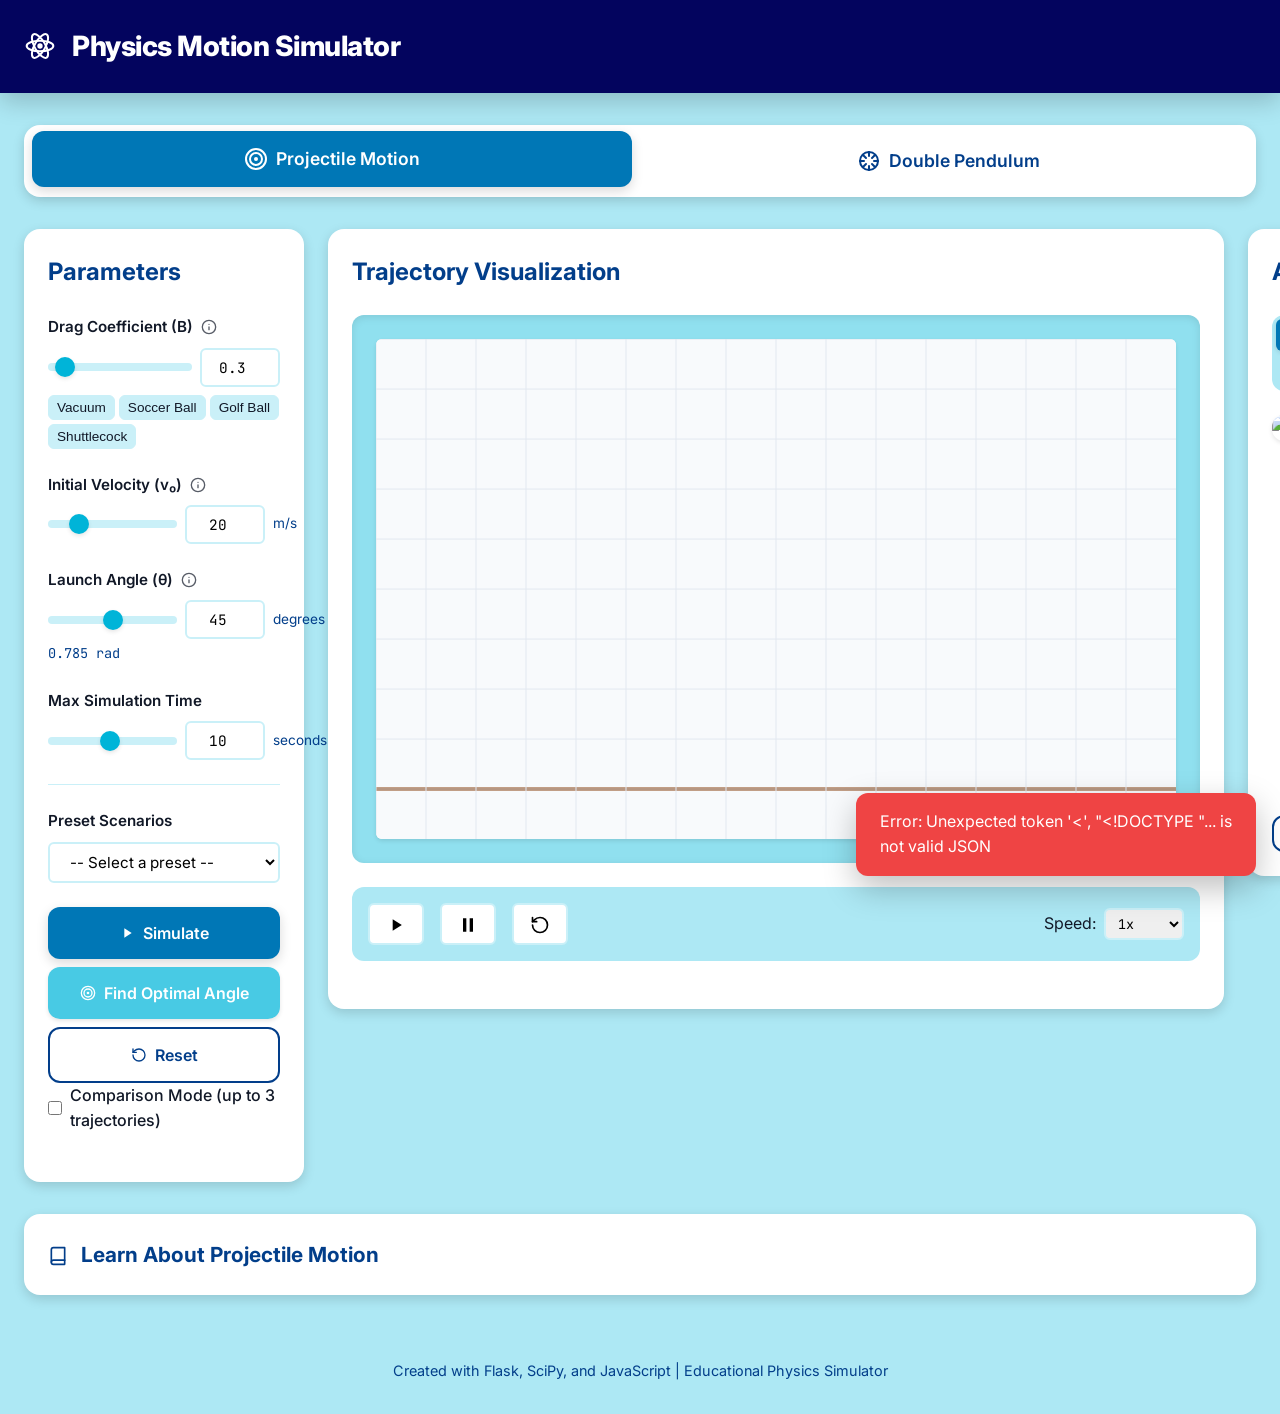
==== index.html @ 813646e2 "Add files via upload" ====
<!DOCTYPE html>
<html lang="en">

<head>
    <meta charset="UTF-8">
    <meta name="viewport" content="width=device-width, initial-scale=1.0">
    <meta name="description"
        content="Interactive educational physics simulator for projectile motion and double pendulum dynamics with real-time visualizations and comprehensive analysis">
    <meta name="keywords" content="physics, simulation, projectile motion, double pendulum, chaos, education">
    <title>Physics Motion Simulator | Interactive Educational Tool</title>

    <!-- Google Fonts -->
    <link
        href="https://fonts.googleapis.com/css2?family=Inter:wght@300;400;500;600;700;800&family=JetBrains+Mono:wght@400;500;600&display=swap"
        rel="stylesheet">

    <!-- Styles -->
    <link rel="stylesheet" href="styles/main.css">
</head>

<body>
    <!-- Header -->
    <header class="header">
        <div class="header-content">
            <h1 class="logo">
                <svg class="logo-icon" width="32" height="32" viewBox="0 0 24 24" fill="none"
                    xmlns="http://www.w3.org/2000/svg">
                    <circle cx="12" cy="12" r="2" fill="currentColor" />
                    <ellipse cx="12" cy="12" rx="10" ry="4" stroke="currentColor" stroke-width="1.5" fill="none"
                        transform="rotate(60 12 12)" />
                    <ellipse cx="12" cy="12" rx="10" ry="4" stroke="currentColor" stroke-width="1.5" fill="none"
                        transform="rotate(-60 12 12)" />
                    <ellipse cx="12" cy="12" rx="10" ry="4" stroke="currentColor" stroke-width="1.5" fill="none" />
                </svg>
                Physics Motion Simulator
            </h1>
        </div>
    </header>

    <!-- Main Container -->
    <main class="container">
        <!-- Simulation Type Tabs -->
        <div class="tabs">
            <button class="tab-btn active" data-tab="projectile">
                <svg class="tab-icon" width="24" height="24" viewBox="0 0 24 24" fill="none"
                    xmlns="http://www.w3.org/2000/svg">
                    <circle cx="12" cy="12" r="10" stroke="currentColor" stroke-width="2" />
                    <circle cx="12" cy="12" r="6" stroke="currentColor" stroke-width="2" />
                    <circle cx="12" cy="12" r="2" fill="currentColor" />
                </svg>
                Projectile Motion
            </button>
            <button class="tab-btn" data-tab="pendulum">
                <svg class="tab-icon" width="24" height="24" viewBox="0 0 24 24" fill="none"
                    xmlns="http://www.w3.org/2000/svg">
                    <circle cx="12" cy="12" r="9" stroke="currentColor" stroke-width="2" />
                    <path d="M12 3 L12 7 M12 17 L12 21 M3 12 L7 12 M17 12 L21 12" stroke="currentColor" stroke-width="2"
                        stroke-linecap="round" />
                    <path d="M6.5 6.5 L9 9 M15 15 L17.5 17.5 M6.5 17.5 L9 15 M15 9 L17.5 6.5" stroke="currentColor"
                        stroke-width="2" stroke-linecap="round" />
                </svg>
                Double Pendulum
            </button>
        </div>

        <!-- ========== PROJECTILE MOTION SECTION ========== -->
        <section id="projectile-section" class="simulation-section active">
            <div class="simulation-grid">
                <!-- Left Panel: Controls -->
                <aside class="controls-panel">
                    <div class="panel-card">
                        <h2 class="panel-title">Parameters</h2>

                        <!-- Drag Coefficient -->
                        <div class="control-group">
                            <label class="control-label">
                                Drag Coefficient (B)
                                <svg class="tooltip" width="16" height="16" viewBox="0 0 24 24" fill="none"
                                    xmlns="http://www.w3.org/2000/svg"
                                    data-tooltip="Air resistance coefficient. 0 = vacuum, higher = more resistance">
                                    <circle cx="12" cy="12" r="10" stroke="currentColor" stroke-width="2" />
                                    <path d="M12 16v-4M12 8h.01" stroke="currentColor" stroke-width="2"
                                        stroke-linecap="round" />
                                </svg>
                            </label>
                            <div class="slider-container">
                                <input type="range" id="drag-slider" class="slider" min="0" max="5" step="0.1"
                                    value="0.3">
                                <input type="number" id="drag-input" class="number-input" min="0" max="5" step="0.1"
                                    value="0.3">
                            </div>
                            <div class="preset-buttons">
                                <button class="preset-btn" data-value="0">Vacuum</button>
                                <button class="preset-btn" data-value="0.3">Soccer Ball</button>
                                <button class="preset-btn" data-value="1.0">Golf Ball</button>
                                <button class="preset-btn" data-value="2.5">Shuttlecock</button>
                            </div>
                        </div>

                        <!-- Initial Velocity -->
                        <div class="control-group">
                            <label class="control-label">
                                Initial Velocity (v₀)
                                <svg class="tooltip" width="16" height="16" viewBox="0 0 24 24" fill="none"
                                    xmlns="http://www.w3.org/2000/svg" data-tooltip="Launch speed in m/s">
                                    <circle cx="12" cy="12" r="10" stroke="currentColor" stroke-width="2" />
                                    <path d="M12 16v-4M12 8h.01" stroke="currentColor" stroke-width="2"
                                        stroke-linecap="round" />
                                </svg>
                            </label>
                            <div class="slider-container">
                                <input type="range" id="velocity-slider" class="slider" min="1" max="100" step="1"
                                    value="20">
                                <input type="number" id="velocity-input" class="number-input" min="1" max="100" step="1"
                                    value="20">
                                <span class="unit-label">m/s</span>
                            </div>
                        </div>

                        <!-- Launch Angle -->
                        <div class="control-group">
                            <label class="control-label">
                                Launch Angle (θ)
                                <svg class="tooltip" width="16" height="16" viewBox="0 0 24 24" fill="none"
                                    xmlns="http://www.w3.org/2000/svg" data-tooltip="Angle from horizontal in degrees">
                                    <circle cx="12" cy="12" r="10" stroke="currentColor" stroke-width="2" />
                                    <path d="M12 16v-4M12 8h.01" stroke="currentColor" stroke-width="2"
                                        stroke-linecap="round" />
                                </svg>
                            </label>
                            <div class="slider-container">
                                <input type="range" id="angle-slider" class="slider" min="5" max="85" step="1"
                                    value="45">
                                <input type="number" id="angle-input" class="number-input" min="5" max="85" step="1"
                                    value="45">
                                <span class="unit-label">degrees</span>
                            </div>
                            <div class="angle-display">
                                <span id="angle-radians">0.785 rad</span>
                            </div>
                        </div>

                        <!-- Simulation Time -->
                        <div class="control-group">
                            <label class="control-label">Max Simulation Time</label>
                            <div class="slider-container">
                                <input type="range" id="time-slider" class="slider" min="1" max="20" step="1"
                                    value="10">
                                <input type="number" id="time-input" class="number-input" min="1" max="20" step="1"
                                    value="10">
                                <span class="unit-label">seconds</span>
                            </div>
                        </div>

                        <hr class="divider">

                        <!-- Preset Scenarios -->
                        <div class="control-group">
                            <label class="control-label">Preset Scenarios</label>
                            <select id="projectile-presets" class="select-input">
                                <option value="">-- Select a preset --</option>
                            </select>
                        </div>

                        <!-- Action Buttons -->
                        <div class="action-buttons">
                            <button id="simulate-projectile" class="btn btn-primary">
                                <svg width="16" height="16" viewBox="0 0 24 24" fill="none"
                                    xmlns="http://www.w3.org/2000/svg">
                                    <path d="M8 5v14l11-7z" fill="currentColor" />
                                </svg>
                                Simulate
                            </button>
                            <button id="find-optimal-angle" class="btn btn-secondary">
                                <svg width="16" height="16" viewBox="0 0 24 24" fill="none"
                                    xmlns="http://www.w3.org/2000/svg">
                                    <circle cx="12" cy="12" r="10" stroke="currentColor" stroke-width="2" />
                                    <circle cx="12" cy="12" r="6" stroke="currentColor" stroke-width="2" />
                                    <circle cx="12" cy="12" r="2" fill="currentColor" />
                                </svg>
                                Find Optimal Angle
                            </button>
                            <button id="reset-projectile" class="btn btn-outline">
                                <svg width="16" height="16" viewBox="0 0 24 24" fill="none"
                                    xmlns="http://www.w3.org/2000/svg">
                                    <path d="M3 12a9 9 0 1 0 9-9 9.75 9.75 0 0 0-6.74 2.74L3 8" stroke="currentColor"
                                        stroke-width="2" stroke-linecap="round" stroke-linejoin="round" />
                                    <path d="M3 3v5h5" stroke="currentColor" stroke-width="2" stroke-linecap="round"
                                        stroke-linejoin="round" />
                                </svg>
                                Reset
                            </button>
                        </div>

                        <!-- Comparison Mode Toggle -->
                        <div class="control-group">
                            <label class="checkbox-label">
                                <input type="checkbox" id="comparison-mode">
                                <span>Comparison Mode (up to 3 trajectories)</span>
                            </label>
                        </div>
                    </div>
                </aside>

                <!-- Center Panel: Main Visualization -->
                <div class="main-panel">
                    <div class="panel-card">
                        <h2 class="panel-title">Trajectory Visualization</h2>
                        <div class="canvas-container">
                            <canvas id="projectile-canvas" width="800" height="500"></canvas>
                            <div id="projectile-loading" class="loading-indicator" style="display: none;">
                                <div class="spinner"></div>
                                <p>Calculating trajectory...</p>
                            </div>
                        </div>

                        <!-- Playback Controls -->
                        <div class="playback-controls">
                            <button id="play-projectile" class="control-btn">
                                <svg width="20" height="20" viewBox="0 0 24 24" fill="none"
                                    xmlns="http://www.w3.org/2000/svg">
                                    <path d="M8 5v14l11-7z" fill="currentColor" />
                                </svg>
                            </button>
                            <button id="pause-projectile" class="control-btn">
                                <svg width="20" height="20" viewBox="0 0 24 24" fill="none"
                                    xmlns="http://www.w3.org/2000/svg">
                                    <path d="M6 4h4v16H6zM14 4h4v16h-4z" fill="currentColor" />
                                </svg>
                            </button>
                            <button id="restart-projectile" class="control-btn">
                                <svg width="20" height="20" viewBox="0 0 24 24" fill="none"
                                    xmlns="http://www.w3.org/2000/svg">
                                    <path d="M3 12a9 9 0 1 0 9-9 9.75 9.75 0 0 0-6.74 2.74L3 8" stroke="currentColor"
                                        stroke-width="2" stroke-linecap="round" stroke-linejoin="round" />
                                    <path d="M3 3v5h5" stroke="currentColor" stroke-width="2" stroke-linecap="round"
                                        stroke-linejoin="round" />
                                </svg>
                            </button>
                            <div class="speed-control">
                                <label>Speed:</label>
                                <select id="projectile-speed" class="speed-select">
                                    <option value="0.25">0.25x</option>
                                    <option value="0.5">0.5x</option>
                                    <option value="1" selected>1x</option>
                                    <option value="2">2x</option>
                                    <option value="4">4x</option>
                                </select>
                            </div>
                        </div>

                        <!-- Key Statistics -->
                        <div id="projectile-stats" class="stats-grid">
                            <!-- Stats will be populated dynamically -->
                        </div>
                    </div>
                </div>

                <!-- Right Panel: Analysis -->
                <aside class="analysis-panel">
                    <div class="panel-card">
                        <h2 class="panel-title">Analysis</h2>

                        <!-- Tabs for different analysis views -->
                        <div class="analysis-tabs">
                            <button class="analysis-tab active" data-analysis="velocity">Velocity</button>
                            <button class="analysis-tab" data-analysis="height">Height</button>
                            <button class="analysis-tab" data-analysis="energy">Energy</button>
                            <button class="analysis-tab" data-analysis="optimal">Optimal</button>
                            <button class="analysis-tab" data-analysis="drag">Air Resist</button>
                        </div>

                        <!-- Analysis Content -->
                        <div class="analysis-content">
                            <div id="analysis-velocity" class="analysis-view active">
                                <img id="graph-velocity" class="graph-image" alt="Velocity Analysis">
                            </div>
                            <div id="analysis-height" class="analysis-view">
                                <img id="graph-height" class="graph-image" alt="Height vs Time">
                            </div>
                            <div id="analysis-energy" class="analysis-view">
                                <img id="graph-energy" class="graph-image" alt="Energy Analysis">
                            </div>
                            <div id="analysis-optimal" class="analysis-view">
                                <img id="graph-optimal" class="graph-image" alt="Optimal Angle">
                            </div>
                            <div id="analysis-drag" class="analysis-view">
                                <img id="graph-drag" class="graph-image" alt="Air Resistance Comparison">
                            </div>
                        </div>

                        <!-- Export Button -->
                        <button id="export-projectile" class="btn btn-outline btn-small">
                            <svg width="16" height="16" viewBox="0 0 24 24" fill="none"
                                xmlns="http://www.w3.org/2000/svg">
                                <path d="M21 15v4a2 2 0 0 1-2 2H5a2 2 0 0 1-2-2v-4M7 10l5 5 5-5M12 15V3"
                                    stroke="currentColor" stroke-width="2" stroke-linecap="round"
                                    stroke-linejoin="round" />
                            </svg>
                            Export Data
                        </button>
                    </div>
                </aside>
            </div>

            <!-- Educational Section (Collapsible) -->
            <details class="educational-section">
                <summary class="educational-header">
                    <svg width="20" height="20" viewBox="0 0 24 24" fill="none" xmlns="http://www.w3.org/2000/svg"
                        style="display:inline-block;vertical-align:middle;margin-right:8px;">
                        <path d="M4 19.5A2.5 2.5 0 0 1 6.5 17H20" stroke="currentColor" stroke-width="2"
                            stroke-linecap="round" stroke-linejoin="round" />
                        <path d="M6.5 2H20v20H6.5A2.5 2.5 0 0 1 4 19.5v-15A2.5 2.5 0 0 1 6.5 2z" stroke="currentColor"
                            stroke-width="2" stroke-linecap="round" stroke-linejoin="round" />
                    </svg>
                    Learn About Projectile Motion
                </summary>
                <div class="educational-content">
                    <h3>Physics Principles</h3>
                    <p>Projectile motion describes the path of an object thrown or projected into the air. In a vacuum,
                        the trajectory follows a perfect parabola governed by kinematic equations.</p>

                    <h4>Key Equations</h4>
                    <div class="equation-card">
                        <p><strong>Position:</strong></p>
                        <p>x(t) = v₀ cos(θ) t</p>
                        <p>y(t) = v₀ sin(θ) t - ½ g t²</p>
                    </div>
                    <div class="equation-card">
                        <p><strong>With Air Resistance:</strong></p>
                        <p>F<sub>drag</sub> = -B v |v|</p>
                        <p>Requires numerical integration to solve</p>
                    </div>

                    <h4>Real-World Applications</h4>
                    <ul>
                        <li>Sports: Basketball, golf, soccer trajectories</li>
                        <li>Engineering: Ballistics, rocket science</li>
                        <li>Meteorology: Precipitation patterns</li>
                    </ul>
                </div>
            </details>
        </section>

        <!-- ========== DOUBLE PENDULUM SECTION ========== -->
        <section id="pendulum-section" class="simulation-section">
            <div class="simulation-grid">
                <!-- Left Panel: Controls -->
                <aside class="controls-panel">
                    <div class="panel-card">
                        <h2 class="panel-title">Pendulum Parameters</h2>

                        <h3 class="subsection-title">First Pendulum</h3>

                        <!-- Mass 1 -->
                        <div class="control-group">
                            <label class="control-label">Mass (m₁)</label>
                            <div class="slider-container">
                                <input type="range" id="m1-slider" class="slider" min="0.1" max="10" step="0.1"
                                    value="1">
                                <input type="number" id="m1-input" class="number-input" min="0.1" max="10" step="0.1"
                                    value="1">
                                <span class="unit-label">kg</span>
                            </div>
                        </div>

                        <!-- Length 1 -->
                        <div class="control-group">
                            <label class="control-label">Length (L₁)</label>
                            <div class="slider-container">
                                <input type="range" id="L1-slider" class="slider" min="0.1" max="5" step="0.1"
                                    value="1">
                                <input type="number" id="L1-input" class="number-input" min="0.1" max="5" step="0.1"
                                    value="1">
                                <span class="unit-label">m</span>
                            </div>
                        </div>

                        <!-- Angle 1 -->
                        <div class="control-group">
                            <label class="control-label">Initial Angle (θ₁)</label>
                            <div class="slider-container">
                                <input type="range" id="theta1-slider" class="slider" min="-180" max="180" step="1"
                                    value="90">
                                <input type="number" id="theta1-input" class="number-input" min="-180" max="180"
                                    step="1" value="90">
                                <span class="unit-label">°</span>
                            </div>
                        </div>

                        <!-- Angular Velocity 1 -->
                        <div class="control-group">
                            <label class="control-label">Angular Velocity (ω₁)</label>
                            <div class="slider-container">
                                <input type="range" id="omega1-slider" class="slider" min="-20" max="20" step="0.5"
                                    value="0">
                                <input type="number" id="omega1-input" class="number-input" min="-20" max="20"
                                    step="0.5" value="0">
                                <span class="unit-label">rad/s</span>
                            </div>
                        </div>

                        <hr class="divider">

                        <h3 class="subsection-title">Second Pendulum</h3>

                        <!-- Mass 2 -->
                        <div class="control-group">
                            <label class="control-label">Mass (m₂)</label>
                            <div class="slider-container">
                                <input type="range" id="m2-slider" class="slider" min="0.1" max="10" step="0.1"
                                    value="1">
                                <input type="number" id="m2-input" class="number-input" min="0.1" max="10" step="0.1"
                                    value="1">
                                <span class="unit-label">kg</span>
                            </div>
                        </div>

                        <!-- Length 2 -->
                        <div class="control-group">
                            <label class="control-label">Length (L₂)</label>
                            <div class="slider-container">
                                <input type="range" id="L2-slider" class="slider" min="0.1" max="5" step="0.1"
                                    value="1">
                                <input type="number" id="L2-input" class="number-input" min="0.1" max="5" step="0.1"
                                    value="1">
                                <span class="unit-label">m</span>
                            </div>
                        </div>

                        <!-- Angle 2 -->
                        <div class="control-group">
                            <label class="control-label">Initial Angle (θ₂)</label>
                            <div class="slider-container">
                                <input type="range" id="theta2-slider" class="slider" min="-180" max="180" step="1"
                                    value="90">
                                <input type="number" id="theta2-input" class="number-input" min="-180" max="180"
                                    step="1" value="90">
                                <span class="unit-label">°</span>
                            </div>
                        </div>

                        <!-- Angular Velocity 2 -->
                        <div class="control-group">
                            <label class="control-label">Angular Velocity (ω₂)</label>
                            <div class="slider-container">
                                <input type="range" id="omega2-slider" class="slider" min="-20" max="20" step="0.5"
                                    value="0">
                                <input type="number" id="omega2-input" class="number-input" min="-20" max="20"
                                    step="0.5" value="0">
                                <span class="unit-label">rad/s</span>
                            </div>
                        </div>

                        <hr class="divider">

                        <h3 class="subsection-title">Simulation Settings</h3>

                        <!-- Duration -->
                        <div class="control-group">
                            <label class="control-label">Duration</label>
                            <div class="slider-container">
                                <input type="range" id="duration-slider" class="slider" min="5" max="100" step="5"
                                    value="20">
                                <input type="number" id="duration-input" class="number-input" min="5" max="100" step="5"
                                    value="20">
                                <span class="unit-label">s</span>
                            </div>
                        </div>

                        <!-- FPS -->
                        <div class="control-group">
                            <label class="control-label">Quality (FPS)</label>
                            <select id="fps-select" class="select-input">
                                <option value="50">Low (50 fps)</option>
                                <option value="100" selected>Medium (100 fps)</option>
                                <option value="200">High (200 fps)</option>
                            </select>
                        </div>

                        <hr class="divider">

                        <!-- Presets -->
                        <div class="control-group">
                            <label class="control-label">Preset Scenarios</label>
                            <select id="pendulum-presets" class="select-input">
                                <option value="">-- Select a preset --</option>
                            </select>
                        </div>

                        <!-- Action Buttons -->
                        <div class="action-buttons">
                            <button id="simulate-pendulum" class="btn btn-primary">
                                <svg width="16" height="16" viewBox="0 0 24 24" fill="none"
                                    xmlns="http://www.w3.org/2000/svg">
                                    <path d="M8 5v14l11-7z" fill="currentColor" />
                                </svg>
                                Simulate
                            </button>
                            <button id="demonstrate-chaos" class="btn btn-secondary">
                                <svg width="16" height="16" viewBox="0 0 24 24" fill="none"
                                    xmlns="http://www.w3.org/2000/svg">
                                    <path d="M21 4L14 4 17 7 12 12 8 8 3 13M21 4L21 11M21 4L14 4" stroke="currentColor"
                                        stroke-width="2" stroke-linecap="round" stroke-linejoin="round" />
                                    <circle cx="12" cy="12" r="1.5" fill="currentColor" />
                                </svg>
                                Demonstrate Chaos
                            </button>
                            <button id="reset-pendulum" class="btn btn-outline">
                                <svg width="16" height="16" viewBox="0 0 24 24" fill="none"
                                    xmlns="http://www.w3.org/2000/svg">
                                    <path d="M3 12a9 9 0 1 0 9-9 9.75 9.75 0 0 0-6.74 2.74L3 8" stroke="currentColor"
                                        stroke-width="2" stroke-linecap="round" stroke-linejoin="round" />
                                    <path d="M3 3v5h5" stroke="currentColor" stroke-width="2" stroke-linecap="round"
                                        stroke-linejoin="round" />
                                </svg>
                                Reset
                            </button>
                        </div>
                    </div>
                </aside>

                <!-- Center Panel: Animation -->
                <div class="main-panel">
                    <div class="panel-card">
                        <h2 class="panel-title">Pendulum Animation</h2>
                        <div class="canvas-container pendulum-canvas-container">
                            <canvas id="pendulum-canvas" width="600" height="600"></canvas>
                            <div id="pendulum-loading" class="loading-indicator" style="display: none;">
                                <div class="spinner"></div>
                                <p>Calculating motion...</p>
                            </div>
                        </div>

                        <!-- Playback Controls -->
                        <div class="playback-controls">
                            <button id="play-pendulum" class="control-btn">
                                <svg width="20" height="20" viewBox="0 0 24 24" fill="none"
                                    xmlns="http://www.w3.org/2000/svg">
                                    <path d="M8 5v14l11-7z" fill="currentColor" />
                                </svg>
                            </button>
                            <button id="pause-pendulum" class="control-btn">
                                <svg width="20" height="20" viewBox="0 0 24 24" fill="none"
                                    xmlns="http://www.w3.org/2000/svg">
                                    <path d="M6 4h4v16H6zM14 4h4v16h-4z" fill="currentColor" />
                                </svg>
                            </button>
                            <button id="restart-pendulum" class="control-btn">
                                <svg width="20" height="20" viewBox="0 0 24 24" fill="none"
                                    xmlns="http://www.w3.org/2000/svg">
                                    <path d="M3 12a9 9 0 1 0 9-9 9.75 9.75 0 0 0-6.74 2.74L3 8" stroke="currentColor"
                                        stroke-width="2" stroke-linecap="round" stroke-linejoin="round" />
                                    <path d="M3 3v5h5" stroke="currentColor" stroke-width="2" stroke-linecap="round"
                                        stroke-linejoin="round" />
                                </svg>
                            </button>
                            <div class="speed-control">
                                <label>Speed:</label>
                                <select id="pendulum-speed" class="speed-select">
                                    <option value="0.25">0.25x</option>
                                    <option value="0.5">0.5x</option>
                                    <option value="1" selected>1x</option>
                                    <option value="2">2x</option>
                                    <option value="4">4x</option>
                                </select>
                            </div>
                            <div class="time-display">
                                <span id="pendulum-time">T: 0.00s</span>
                            </div>
                        </div>

                        <!-- Path Trace Canvas -->
                        <div class="trace-section">
                            <h3 class="subsection-title">Path Trace</h3>
                            <canvas id="trace-canvas" width="400" height="400"></canvas>
                            <button id="clear-trace" class="btn btn-outline btn-small">Clear Trace</button>
                        </div>
                    </div>
                </div>

                <!-- Right Panel: Analysis -->
                <aside class="analysis-panel">
                    <div class="panel-card">
                        <h2 class="panel-title">Analysis</h2>

                        <!-- Analysis Tabs -->
                        <div class="analysis-tabs pendulum-tabs">
                            <button class="analysis-tab active" data-analysis="angles">Angles</button>
                            <button class="analysis-tab" data-analysis="velocity">Velocity</button>
                            <button class="analysis-tab" data-analysis="phase">Phase</button>
                            <button class="analysis-tab" data-analysis="energy">Energy</button>
                            <button class="analysis-tab" data-analysis="chaos">Chaos</button>
                            <button class="analysis-tab" data-analysis="frequency">FFT</button>
                            <button class="analysis-tab" data-analysis="heatmap">Heatmap</button>
                        </div>

                        <!-- Analysis Content -->
                        <div class="analysis-content">
                            <div id="pendulum-analysis-angles" class="analysis-view active">
                                <img id="pendulum-graph-angles" class="graph-image" alt="Angles vs Time">
                            </div>
                            <div id="pendulum-analysis-velocity" class="analysis-view">
                                <img id="pendulum-graph-velocity" class="graph-image" alt="Angular Velocity">
                            </div>
                            <div id="pendulum-analysis-phase" class="analysis-view">
                                <img id="pendulum-graph-phase" class="graph-image" alt="Phase Space">
                            </div>
                            <div id="pendulum-analysis-energy" class="analysis-view">
                                <img id="pendulum-graph-energy" class="graph-image" alt="Energy Conservation">
                            </div>
                            <div id="pendulum-analysis-chaos" class="analysis-view">
                                <img id="pendulum-graph-chaos" class="graph-image" alt="Chaos Metrics">
                                <div id="chaos-stats" class="chaos-stats"></div>
                            </div>
                            <div id="pendulum-analysis-frequency" class="analysis-view">
                                <img id="pendulum-graph-frequency" class="graph-image" alt="Frequency Spectrum">
                            </div>
                            <div id="pendulum-analysis-heatmap" class="analysis-view">
                                <img id="pendulum-graph-heatmap" class="graph-image" alt="Position Heatmap">
                            </div>
                        </div>

                        <!-- Statistics -->
                        <div id="pendulum-stats" class="stats-list"></div>

                        <!-- Export Button -->
                        <button id="export-pendulum" class="btn btn-outline btn-small">
                            <svg width="16" height="16" viewBox="0 0 24 24" fill="none"
                                xmlns="http://www.w3.org/2000/svg">
                                <path d="M21 15v4a2 2 0 0 1-2 2H5a2 2 0 0 1-2-2v-4M7 10l5 5 5-5M12 15V3"
                                    stroke="currentColor" stroke-width="2" stroke-linecap="round"
                                    stroke-linejoin="round" />
                            </svg>
                            Export Data
                        </button>
                    </div>
                </aside>
            </div>

            <!-- Educational Section -->
            <details class="educational-section">
                <summary class="educational-header">
                    <svg width="20" height="20" viewBox="0 0 24 24" fill="none" xmlns="http://www.w3.org/2000/svg"
                        style="display:inline-block;vertical-align:middle;margin-right:8px;">
                        <path d="M4 19.5A2.5 2.5 0 0 1 6.5 17H20" stroke="currentColor" stroke-width="2"
                            stroke-linecap="round" stroke-linejoin="round" />
                        <path d="M6.5 2H20v20H6.5A2.5 2.5 0 0 1 4 19.5v-15A2.5 2.5 0 0 1 6.5 2z" stroke="currentColor"
                            stroke-width="2" stroke-linecap="round" stroke-linejoin="round" />
                    </svg>
                    Learn About Double Pendulum & Chaos
                </summary>
                <div class="educational-content">
                    <h3>Physics Principles</h3>
                    <p>The double pendulum is a classic example of a <strong>chaotic system</strong>. Despite having
                        simple, deterministic equations of motion, its behavior is highly sensitive to initial
                        conditions.</p>

                    <h4>Lagrangian Mechanics</h4>
                    <p>The motion is described by coupled differential equations derived from the Lagrangian (L = T -
                        V):</p>
                    <div class="equation-card">
                        <p>Complex coupled ODEs involving both angles and angular velocities</p>
                        <p>Must be solved numerically using methods like Runge-Kutta</p>
                    </div>

                    <h4>Chaos & Sensitivity</h4>
                    <p>The <strong>Lyapunov exponent</strong> measures how quickly nearby trajectories diverge. A
                        positive exponent indicates chaos.</p>
                    <p>This means long-term prediction is impossible - tiny measurement errors grow exponentially!</p>

                    <h4>Real-World Examples</h4>
                    <ul>
                        <li>Weather systems (butterfly effect)</li>
                        <li>Celestial mechanics (three-body problem)</li>
                        <li>Economic systems</li>
                        <li>Population dynamics</li>
                    </ul>
                </div>
            </details>
        </section>
    </main>

    <!-- Footer -->
    <footer class="footer">
        <p>Created with Flask, SciPy, and JavaScript | Educational Physics Simulator</p>
    </footer>

    <!-- Notification Toast -->
    <div id="notification" class="notification"></div>

    <!-- Scripts -->
    <script src="scripts/utils.js"></script>
    <script src="scripts/projectile.js"></script>
    <script src="scripts/pendulum.js"></script>
    <script>
        // Initialize on page load
        document.addEventListener('DOMContentLoaded', function () {
            // Tab switching
            const tabBtns = document.querySelectorAll('.tab-btn');
            const sections = document.querySelectorAll('.simulation-section');

            tabBtns.forEach(btn => {
                btn.addEventListener('click', () => {
                    const targetTab = btn.dataset.tab;

                    // Update active tab
                    tabBtns.forEach(b => b.classList.remove('active'));
                    btn.classList.add('active');

                    // Update active section
                    sections.forEach(section => {
                        if (section.id === `${targetTab}-section`) {
                            section.classList.add('active');
                        } else {
                            section.classList.remove('active');
                        }
                    });
                });
            });

            // Initialize simulators
            if (typeof ProjectileSimulator !== 'undefined') {
                window.projectileSimulator = new ProjectileSimulator();
            }

            if (typeof PendulumSimulator !== 'undefined') {
                window.pendulumSimulator = new PendulumSimulator();
            }
        });
    </script>
</body>

</html>
---- styles/main.css ----
/**
 * Physics Motion Simulator - Main Styles
 * Educational theme with premium design aesthetics
 */

/* ==================== CSS VARIABLES (Design Tokens) ==================== */
:root {
    /* Custom Color Palette - Solid Colors Only */
    --deep-twilight: #03045e;
    --french-blue: #023e8a;
    --bright-teal-blue: #0077b6;
    --blue-green: #0096c7;
    --turquoise-surf: #00b4d8;
    --sky-aqua: #48cae4;
    --frosted-blue: #90e0ef;
    --frosted-blue-2: #ade8f4;
    --light-cyan: #caf0f8;

    /* Primary Colors - Using Custom Palette */
    --color-primary: var(--french-blue);
    --color-primary-light: var(--bright-teal-blue);
    --color-primary-dark: var(--deep-twilight);
    --color-accent: var(--turquoise-surf);

    /* Backgrounds */
    --color-bg-main: #FFFFFF;
    --color-bg-secondary: var(--light-cyan);
    --color-bg-panel: var(--frosted-blue-2);
    --color-bg-dark: var(--deep-twilight);

    /* Text Colors */
    --color-text-primary: #111827;
    --color-text-secondary: var(--french-blue);
    --color-text-light: var(--blue-green);

    /* Data Visualization - Keep original colors for diagrams */
    --color-trajectory-1: #EF4444;
    --color-trajectory-2: #3B82F6;
    --color-trajectory-3: #10B981;
    --color-energy: #F59E0B;
    --color-velocity: #8B5CF6;

    /* UI Colors */
    --color-success: #10B981;
    --color-warning: #F59E0B;
    --color-error: #EF4444;
    --color-info: #3B82F6;

    /* Typography */
    --font-primary: 'Inter', -apple-system, BlinkMacSystemFont, 'Segoe UI', sans-serif;
    --font-mono: 'JetBrains Mono', 'Courier New', monospace;

    /* Spacing */
    --spacing-xs: 4px;
    --spacing-sm: 8px;
    --spacing-md: 16px;
    --spacing-lg: 24px;
    --spacing-xl: 32px;
    --spacing-2xl: 48px;

    /* Border Radius */
    --radius-sm: 6px;
    --radius-md: 12px;
    --radius-lg: 16px;
    --radius-xl: 24px;

    /* Shadows */
    --shadow-xs: 0 1px 2px rgba(0, 0, 0, 0.05);
    --shadow-sm: 0 2px 4px rgba(0, 0, 0, 0.1);
    --shadow-md: 0 4px 12px rgba(0, 0, 0, 0.15);
    --shadow-lg: 0 8px 24px rgba(0, 0, 0, 0.2);
    --shadow-xl: 0 12px 32px rgba(0, 0, 0, 0.25);

    /* Transitions */
    --transition-fast: 150ms ease-in-out;
    --transition-base: 250ms ease-in-out;
    --transition-slow: 350ms ease-in-out;
}

/* ==================== RESET & BASE ==================== */
* {
    margin: 0;
    padding: 0;
    box-sizing: border-box;
}

html {
    scroll-behavior: smooth;
}

body {
    font-family: var(--font-primary);
    font-size: 16px;
    line-height: 1.6;
    color: var(--color-text-primary);
    background: var(--frosted-blue-2);
    min-height: 100vh;
}

/* ==================== HEADER ==================== */
.header {
    background: var(--deep-twilight);
    color: white;
    padding: var(--spacing-lg) 0;
    box-shadow: var(--shadow-lg);
    position: sticky;
    top: 0;
    z-index: 100;
}

.header-content {
    max-width: 1400px;
    margin: 0 auto;
    padding: 0 var(--spacing-lg);
    display: flex;
    justify-content: space-between;
    align-items: center;
}

.logo {
    font-size: 1.75rem;
    font-weight: 800;
    display: flex;
    align-items: center;
    gap: var(--spacing-md);
    letter-spacing: -0.5px;
}

.logo-icon {
    display: inline-block;
    animation: rotate 8s linear infinite;
}

/* SVG Icons - General Styling */
svg.tab-icon,
svg.tooltip,
.btn svg,
.control-btn svg {
    display: inline-block;
    vertical-align: middle;
}

svg.tooltip {
    cursor: help;
    opacity: 0.7;
    transition: opacity var(--transition-fast);
}

svg.tooltip:hover {
    opacity: 1;
}

@keyframes rotate {
    from {
        transform: rotate(0deg);
    }

    to {
        transform: rotate(360deg);
    }
}

.nav {
    display: flex;
    gap: var(--spacing-lg);
}

.nav-link {
    color: white;
    text-decoration: none;
    font-weight: 500;
    padding: var(--spacing-sm) var(--spacing-md);
    border-radius: var(--radius-sm);
    transition: background-color var(--transition-base);
}

.nav-link:hover {
    background-color: rgba(255, 255, 255, 0.2);
}

/* ==================== CONTAINER ==================== */
.container {
    max-width: 1600px;
    margin: 0 auto;
    padding: var(--spacing-xl) var(--spacing-lg);
}

/* ==================== TABS ==================== */
.tabs {
    display: flex;
    gap: var(--spacing-md);
    margin-bottom: var(--spacing-xl);
    background: white;
    padding: var(--spacing-sm);
    border-radius: var(--radius-lg);
    box-shadow: var(--shadow-md);
}

.tab-btn {
    flex: 1;
    padding: var(--spacing-md) var(--spacing-lg);
    background: transparent;
    border: none;
    border-radius: var(--radius-md);
    font-family: var(--font-primary);
    font-size: 1.1rem;
    font-weight: 600;
    color: var(--color-text-secondary);
    cursor: pointer;
    transition: all var(--transition-base);
    display: flex;
    align-items: center;
    justify-content: center;
    gap: var(--spacing-sm);
}

.tab-btn:hover {
    background: var(--color-bg-secondary);
    color: var(--color-primary-light);
}

.tab-btn.active {
    background: var(--bright-teal-blue);
    color: white;
    box-shadow: var(--shadow-md);
    transform: translateY(-2px);
}

.tab-icon {
    font-size: 1.5rem;
}

/* ==================== SIMULATION SECTIONS ==================== */
.simulation-section {
    display: none;
}

.simulation-section.active {
    display: block;
    animation: fadeIn 0.4s ease-in-out;
}

@keyframes fadeIn {
    from {
        opacity: 0;
        transform: translateY(20px);
    }

    to {
        opacity: 1;
        transform: translateY(0);
    }
}

/* ==================== GRID LAYOUT ==================== */
.simulation-grid {
    display: grid;
    grid-template-columns: 320px 1fr 400px;
    gap: var(--spacing-lg);
    margin-bottom: var(--spacing-xl);
}

@media (max-width: 1400px) {
    .simulation-grid {
        grid-template-columns: 280px 1fr 350px;
    }
}

@media (max-width: 1024px) {
    .simulation-grid {
        grid-template-columns: 1fr;
    }
}

/* ==================== PANELS ==================== */
.panel-card {
    background: white;
    border-radius: var(--radius-lg);
    padding: var(--spacing-lg);
    box-shadow: var(--shadow-md);
    transition: box-shadow var(--transition-base);
}

.panel-card:hover {
    box-shadow: var(--shadow-lg);
}

.panel-title {
    font-size: 1.5rem;
    font-weight: 700;
    color: var(--color-primary);
    margin-bottom: var(--spacing-lg);
    display: flex;
    align-items: center;
    gap: var(--spacing-sm);
}

.subsection-title {
    font-size: 1.1rem;
    font-weight: 600;
    color: var(--color-text-primary);
    margin: var(--spacing-lg) 0 var(--spacing-md);
    padding-bottom: var(--spacing-sm);
    border-bottom: 2px solid var(--color-bg-secondary);
}

/* ==================== CONTROLS ==================== */
.control-group {
    margin-bottom: var(--spacing-lg);
}

.control-label {
    display: flex;
    align-items: center;
    gap: var(--spacing-sm);
    font-weight: 600;
    color: var(--color-text-primary);
    margin-bottom: var(--spacing-sm);
    font-size: 0.95rem;
}

.tooltip {
    cursor: help;
    font-size: 0.9rem;
    opacity: 0.7;
    transition: opacity var(--transition-fast);
}

.tooltip:hover {
    opacity: 1;
}

.slider-container {
    display: flex;
    align-items: center;
    gap: var(--spacing-sm);
}

.slider {
    flex: 1;
    height: 8px;
    border-radius: 10px;
    background: var(--color-bg-secondary);
    outline: none;
    -webkit-appearance: none;
    appearance: none;
}

.slider::-webkit-slider-thumb {
    -webkit-appearance: none;
    appearance: none;
    width: 20px;
    height: 20px;
    border-radius: 50%;
    background: var(--turquoise-surf);
    cursor: pointer;
    box-shadow: var(--shadow-sm);
    transition: all var(--transition-fast);
}

.slider::-webkit-slider-thumb:hover {
    transform: scale(1.2);
    box-shadow: var(--shadow-md);
}

.slider::-moz-range-thumb {
    width: 20px;
    height: 20px;
    border-radius: 50%;
    background: var(--turquoise-surf);
    cursor: pointer;
    border: none;
    box-shadow: var(--shadow-sm);
}

.number-input {
    width: 80px;
    padding: var(--spacing-sm);
    border: 2px solid var(--color-bg-secondary);
    border-radius: var(--radius-sm);
    font-family: var(--font-mono);
    font-size: 0.9rem;
    text-align: center;
    transition: all var(--transition-base);
}

.number-input:focus {
    outline: none;
    border-color: var(--color-primary-light);
    box-shadow: 0 0 0 3px rgba(59, 130, 246, 0.1);
}

.unit-label {
    font-size: 0.85rem;
    color: var(--color-text-secondary);
    min-width: 40px;
}

.angle-display {
    margin-top: var(--spacing-xs);
    font-size: 0.85rem;
    color: var(--color-text-secondary);
    font-family: var(--font-mono);
}

/* ==================== PRESET BUTTONS ==================== */
.preset-buttons {
    display: flex;
    flex-wrap: wrap;
    gap: var(--spacing-xs);
    margin-top: var(--spacing-sm);
}

.preset-btn {
    padding: var(--spacing-xs) var(--spacing-sm);
    background: var(--color-bg-secondary);
    border: 1px solid var(--color-bg-secondary);
    border-radius: var(--radius-sm);
    font-size: 0.85rem;
    font-weight: 500;
    color: var(--color-text-primary);
    cursor: pointer;
    transition: all var(--transition-fast);
}

.preset-btn:hover {
    background: var(--color-primary-light);
    color: white;
    border-color: var(--color-primary-light);
    transform: translateY(-1px);
}

/* ==================== SELECT & CHECKBOX ==================== */
.select-input {
    width: 100%;
    padding: var(--spacing-sm) var(--spacing-md);
    border: 2px solid var(--color-bg-secondary);
    border-radius: var(--radius-sm);
    font-family: var(--font-primary);
    font-size: 0.95rem;
    background: white;
    cursor: pointer;
    transition: all var(--transition-base);
}

.select-input:focus {
    outline: none;
    border-color: var(--color-primary-light);
    box-shadow: 0 0 0 3px rgba(59, 130, 246, 0.1);
}

.checkbox-label {
    display: flex;
    align-items: center;
    gap: var(--spacing-sm);
    cursor: pointer;
    font-weight: 500;
}

.checkbox-label input[type="checkbox"] {
    width: 20px;
    height: 20px;
    cursor: pointer;
}

/* ==================== BUTTONS ==================== */
.action-buttons {
    display: flex;
    flex-direction: column;
    gap: var(--spacing-sm);
    margin-top: var(--spacing-lg);
}

.btn {
    padding: var(--spacing-md) var(--spacing-lg);
    border: none;
    border-radius: var(--radius-md);
    font-family: var(--font-primary);
    font-size: 1rem;
    font-weight: 600;
    cursor: pointer;
    transition: all var(--transition-base);
    display: flex;
    align-items: center;
    justify-content: center;
    gap: var(--spacing-sm);
}

.btn-primary {
    background: var(--bright-teal-blue);
    color: white;
    box-shadow: var(--shadow-md);
}

.btn-primary:hover {
    transform: translateY(-2px);
    box-shadow: var(--shadow-lg);
}

.btn-primary:active {
    transform: translateY(0);
}

.btn-secondary {
    background: var(--sky-aqua);
    color: white;
    box-shadow: var(--shadow-sm);
}

.btn-secondary:hover {
    transform: translateY(-2px);
    box-shadow: var(--shadow-md);
}

.btn-outline {
    background: white;
    color: var(--color-primary);
    border: 2px solid var(--color-primary);
}

.btn-outline:hover {
    background: var(--color-primary);
    color: white;
    transform: translateY(-1px);
}

.btn-small {
    padding: var(--spacing-sm) var(--spacing-md);
    font-size: 0.9rem;
}

/* ==================== DIVIDER ==================== */
.divider {
    border: none;
    border-top: 1px solid var(--color-bg-secondary);
    margin: var(--spacing-lg) 0;
}

/* ==================== CANVAS ==================== */
.canvas-container {
    position: relative;
    background: var(--frosted-blue);
    border-radius: var(--radius-md);
    padding: var(--spacing-lg);
    margin-bottom: var(--spacing-lg);
    box-shadow: inset 0 2px 8px rgba(0, 0, 0, 0.1);
    display: flex;
    justify-content: center;
    align-items: center;
}

.pendulum-canvas-container {
    background: var(--deep-twilight);
}

#projectile-canvas,
#pendulum-canvas,
#trace-canvas {
    border-radius: var(--radius-sm);
    background: white;
    box-shadow: var(--shadow-sm);
}

#pendulum-canvas {
    background: #000000;
}

#trace-canvas {
    width: 100%;
    max-width: 400px;
    height: auto;
}

.loading-indicator {
    position: absolute;
    top: 50%;
    left: 50%;
    transform: translate(-50%, -50%);
    text-align: center;
    background: rgba(255, 255, 255, 0.95);
    padding: var(--spacing-xl);
    border-radius: var(--radius-lg);
    box-shadow: var(--shadow-xl);
}

.spinner {
    width: 50px;
    height: 50px;
    border: 4px solid var(--color-bg-secondary);
    border-top-color: var(--color-primary-light);
    border-radius: 50%;
    animation: spin 1s linear infinite;
    margin: 0 auto var(--spacing-md);
}

@keyframes spin {
    to {
        transform: rotate(360deg);
    }
}

/* ==================== PLAYBACK CONTROLS ==================== */
.playback-controls {
    display: flex;
    align-items: center;
    gap: var(--spacing-md);
    padding: var(--spacing-md);
    background: var(--color-bg-panel);
    border-radius: var(--radius-md);
    margin-bottom: var(--spacing-md);
}

.control-btn {
    padding: var(--spacing-sm) var(--spacing-md);
    background: white;
    border: 2px solid var(--color-bg-secondary);
    border-radius: var(--radius-sm);
    font-size: 1.2rem;
    cursor: pointer;
    transition: all var(--transition-fast);
}

.control-btn:hover {
    background: var(--color-primary-light);
    border-color: var(--color-primary-light);
    transform: scale(1.1);
}

.speed-control {
    display: flex;
    align-items: center;
    gap: var(--spacing-sm);
    margin-left: auto;
}

.speed-select {
    padding: var(--spacing-xs) var(--spacing-sm);
    border: 2px solid var(--color-bg-secondary);
    border-radius: var(--radius-sm);
    font-family: var(--font-mono);
    cursor: pointer;
}

.time-display {
    font-family: var(--font-mono);
    font-weight: 600;
    color: var(--color-primary);
}

/* ==================== STATISTICS ==================== */
.stats-grid {
    display: grid;
    grid-template-columns: repeat(2, 1fr);
    gap: var(--spacing-md);
    margin-top: var(--spacing-lg);
}

.stat-card {
    background: var(--color-bg-panel);
    padding: var(--spacing-md);
    border-radius: var(--radius-md);
    border-left: 4px solid var(--color-primary-light);
}

.stat-label {
    font-size: 0.85rem;
    color: var(--color-text-secondary);
    margin-bottom: var(--spacing-xs);
}

.stat-value {
    font-size: 1.5rem;
    font-weight: 700;
    color: var(--color-primary);
    font-family: var(--font-mono);
}

.stats-list {
    margin-top: var(--spacing-md);
}

.stat-item {
    padding: var(--spacing-sm);
    margin-bottom: var(--spacing-xs);
    background: var(--color-bg-panel);
    border-radius: var(--radius-sm);
    font-size: 0.9rem;
}

.stat-item strong {
    color: var(--color-primary);
}

/* ==================== ANALYSIS PANELS ==================== */
.analysis-tabs {
    display: flex;
    flex-wrap: wrap;
    gap: var(--spacing-xs);
    margin-bottom: var(--spacing-lg);
    background: var(--color-bg-panel);
    padding: var(--spacing-xs);
    border-radius: var(--radius-md);
}

.analysis-tab {
    flex: 1;
    min-width: 80px;
    padding: var(--spacing-sm);
    background: transparent;
    border: none;
    border-radius: var(--radius-sm);
    font-family: var(--font-primary);
    font-size: 0.85rem;
    font-weight: 600;
    color: var(--color-text-secondary);
    cursor: pointer;
    transition: all var(--transition-fast);
}

.analysis-tab:hover {
    background: white;
    color: var(--color-primary-light);
}

.analysis-tab.active {
    background: var(--color-primary-light);
    color: white;
    box-shadow: var(--shadow-sm);
}

.analysis-content {
    min-height: 400px;
    position: relative;
}

.analysis-view {
    display: none;
}

.analysis-view.active {
    display: block;
    animation: fadeIn 0.3s ease-in-out;
}

.graph-image {
    width: 100%;
    height: auto;
    border-radius: var(--radius-md);
    box-shadow: var(--shadow-sm);
}

.chaos-stats {
    margin-top: var(--spacing-md);
    padding: var(--spacing-md);
    background: var(--color-bg-panel);
    border-radius: var(--radius-md);
}

/* ==================== TRACE SECTION ==================== */
.trace-section {
    margin-top: var(--spacing-lg);
    padding-top: var(--spacing-lg);
    border-top: 2px solid var(--color-bg-secondary);
}

/* ==================== EDUCATIONAL SECTION ==================== */
.educational-section {
    background: white;
    border-radius: var(--radius-lg);
    box-shadow: var(--shadow-md);
    margin-top: var(--spacing-xl);
}

.educational-header {
    padding: var(--spacing-lg);
    font-size: 1.3rem;
    font-weight: 700;
    color: var(--color-primary);
    cursor: pointer;
    list-style: none;
    transition: background-color var(--transition-base);
}

.educational-header:hover {
    background: var(--color-bg-panel);
}

.educational-content {
    padding: var(--spacing-lg);
    border-top: 1px solid var(--color-bg-secondary);
}

.educational-content h3 {
    font-size: 1.3rem;
    color: var(--color-primary);
    margin-bottom: var(--spacing-md);
}

.educational-content h4 {
    font-size: 1.1rem;
    color: var(--color-text-primary);
    margin: var(--spacing-lg) 0 var(--spacing-sm);
}

.educational-content p {
    margin-bottom: var(--spacing-md);
    line-height: 1.7;
}

.educational-content ul {
    margin-left: var(--spacing-lg);
    margin-bottom: var(--spacing-md);
}

.educational-content li {
    margin-bottom: var(--spacing-sm);
}

.equation-card {
    background: var(--color-bg-panel);
    padding: var(--spacing-md);
    border-radius: var(--radius-md);
    margin: var(--spacing-md) 0;
    font-family: var(--font-mono);
    border-left: 4px solid var(--color-primary-light);
}

/* ==================== FOOTER ==================== */
.footer {
    text-align: center;
    padding: var(--spacing-xl);
    color: var(--color-text-secondary);
    font-size: 0.9rem;
}

/* ==================== NOTIFICATION ==================== */
.notification {
    position: fixed;
    bottom: var(--spacing-lg);
    right: var(--spacing-lg);
    padding: var(--spacing-md) var(--spacing-lg);
    background: var(--color-primary);
    color: white;
    border-radius: var(--radius-md);
    box-shadow: var(--shadow-xl);
    transform: translateY(150%);
    transition: transform var(--transition-base);
    z-index: 1000;
    max-width: 400px;
}

.notification.show {
    transform: translateY(0);
}

.notification.success {
    background: var(--color-success);
}

.notification.error {
    background: var(--color-error);
}

.notification.warning {
    background: var(--color-warning);
}

/* ==================== RESPONSIVE ==================== */
@media (max-width: 768px) {
    .header-content {
        flex-direction: column;
        gap: var(--spacing-md);
    }

    .tabs {
        flex-direction: column;
    }

    .stats-grid {
        grid-template-columns: 1fr;
    }

    .analysis-tabs {
        flex-direction: column;
    }

    .playback-controls {
        flex-wrap: wrap;
    }
}
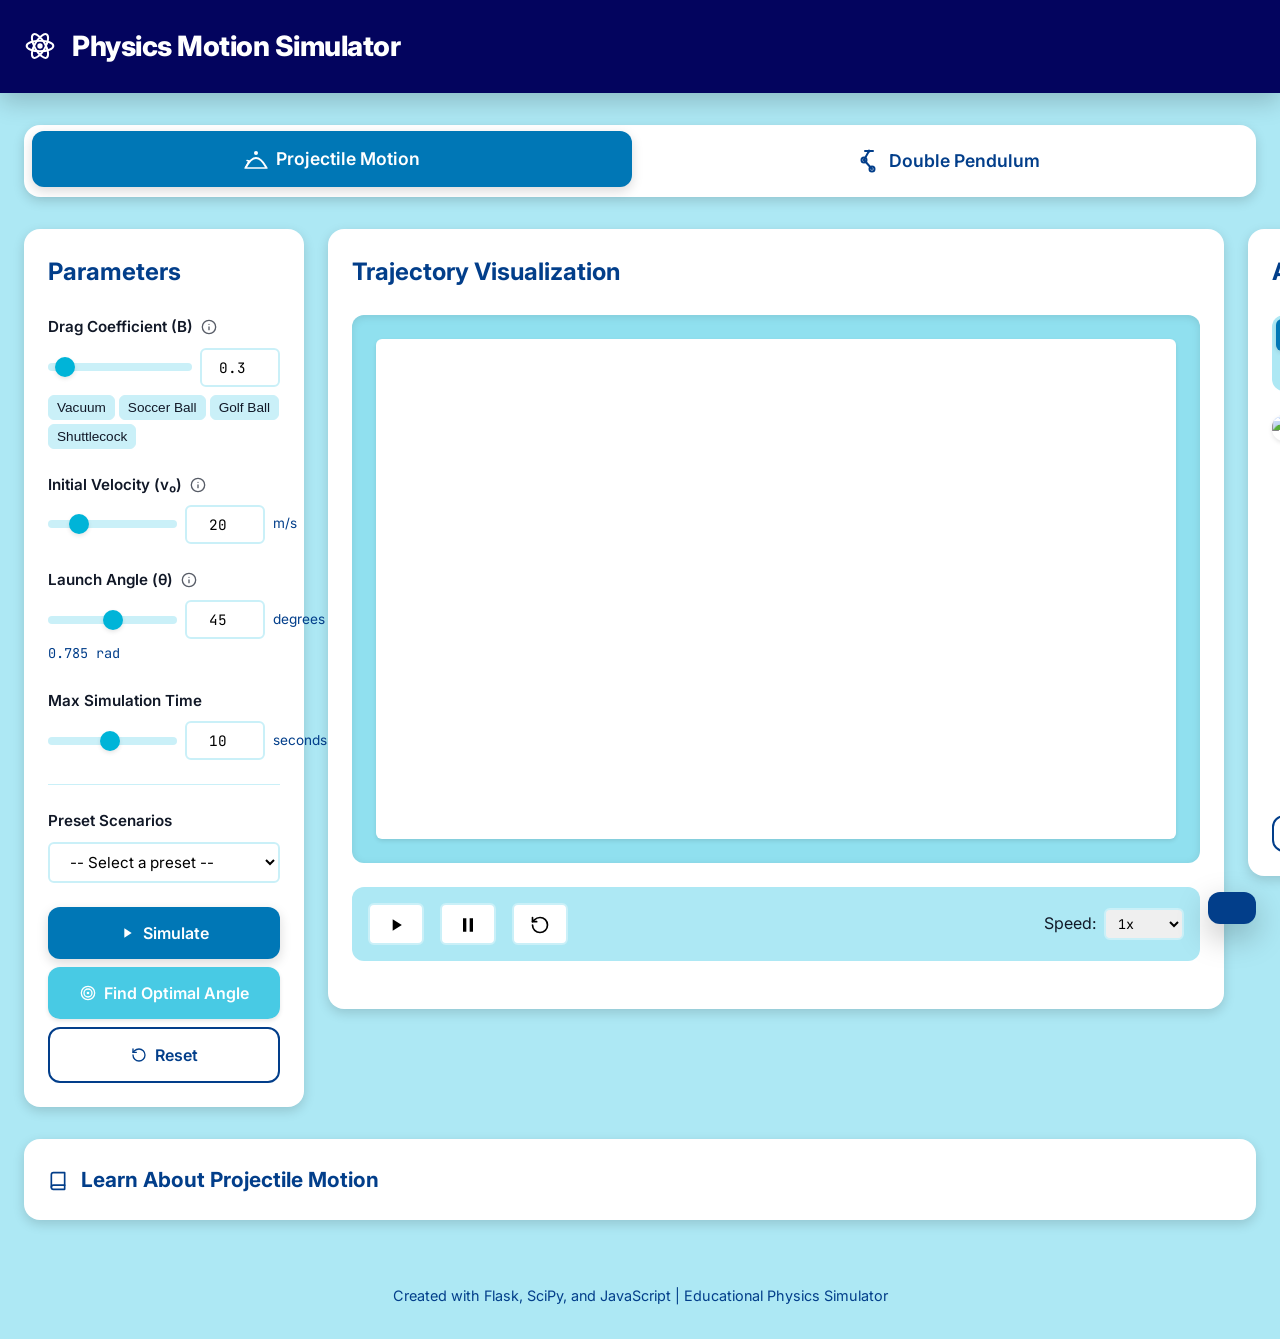
==== commit b100cbdd: "Add files via upload" ====
--- a/index.html
+++ b/index.html
@@ -44,20 +44,33 @@
             <button class="tab-btn active" data-tab="projectile">
                 <svg class="tab-icon" width="24" height="24" viewBox="0 0 24 24" fill="none"
                     xmlns="http://www.w3.org/2000/svg">
-                    <circle cx="12" cy="12" r="10" stroke="currentColor" stroke-width="2" />
-                    <circle cx="12" cy="12" r="6" stroke="currentColor" stroke-width="2" />
-                    <circle cx="12" cy="12" r="2" fill="currentColor" />
+                    <!-- Ground line -->
+                    <line x1="1" y1="21" x2="23" y2="21" stroke="currentColor" stroke-width="1.5" stroke-linecap="round"/>
+                    <!-- Parabolic arc -->
+                    <path d="M 2 20 Q 12 2 22 20" stroke="currentColor" stroke-width="2" fill="none" stroke-linecap="round"/>
+                    <!-- Ball at peak -->
+                    <circle cx="12" cy="6" r="2" fill="currentColor"/>
+                    <!-- Launch arrow -->
+                    <line x1="2" y1="20" x2="5" y2="14" stroke="currentColor" stroke-width="1.5" stroke-linecap="round"/>
+                    <polyline points="3,13.5 5,14 4.5,16" stroke="currentColor" stroke-width="1.5" fill="none" stroke-linecap="round" stroke-linejoin="round"/>
                 </svg>
                 Projectile Motion
             </button>
             <button class="tab-btn" data-tab="pendulum">
                 <svg class="tab-icon" width="24" height="24" viewBox="0 0 24 24" fill="none"
                     xmlns="http://www.w3.org/2000/svg">
-                    <circle cx="12" cy="12" r="9" stroke="currentColor" stroke-width="2" />
-                    <path d="M12 3 L12 7 M12 17 L12 21 M3 12 L7 12 M17 12 L21 12" stroke="currentColor" stroke-width="2"
-                        stroke-linecap="round" />
-                    <path d="M6.5 6.5 L9 9 M15 15 L17.5 17.5 M6.5 17.5 L9 15 M15 9 L17.5 6.5" stroke="currentColor"
-                        stroke-width="2" stroke-linecap="round" />
+                    <!-- Ceiling / pivot bar -->
+                    <line x1="8" y1="2" x2="16" y2="2" stroke="currentColor" stroke-width="2" stroke-linecap="round"/>
+                    <!-- Pivot dot -->
+                    <circle cx="12" cy="2" r="1.5" fill="currentColor"/>
+                    <!-- First arm -->
+                    <line x1="12" y1="2" x2="7" y2="11" stroke="currentColor" stroke-width="2" stroke-linecap="round"/>
+                    <!-- First bob -->
+                    <circle cx="7" cy="11" r="2.5" stroke="currentColor" stroke-width="2" fill="none"/>
+                    <!-- Second arm -->
+                    <line x1="7" y1="11" x2="15" y2="20" stroke="currentColor" stroke-width="2" stroke-linecap="round"/>
+                    <!-- Second bob -->
+                    <circle cx="15" cy="20" r="2.5" stroke="currentColor" stroke-width="2" fill="none"/>
                 </svg>
                 Double Pendulum
             </button>
@@ -69,12 +82,12 @@
                 <!-- Left Panel: Controls -->
                 <aside class="controls-panel">
                     <div class="panel-card">
-                        <h2 class="panel-title">Parameters</h2>
+                        <h2 class="panel-title"><span class="info-term" data-key="parameters">Parameters</span></h2>
 
                         <!-- Drag Coefficient -->
                         <div class="control-group">
                             <label class="control-label">
-                                Drag Coefficient (B)
+                                <span class="info-term" data-key="drag_coeff">Drag Coefficient (B)</span>
                                 <svg class="tooltip" width="16" height="16" viewBox="0 0 24 24" fill="none"
                                     xmlns="http://www.w3.org/2000/svg"
                                     data-tooltip="Air resistance coefficient. 0 = vacuum, higher = more resistance">
@@ -100,7 +113,7 @@
                         <!-- Initial Velocity -->
                         <div class="control-group">
                             <label class="control-label">
-                                Initial Velocity (v₀)
+                                <span class="info-term" data-key="init_velocity">Initial Velocity (v₀)</span>
                                 <svg class="tooltip" width="16" height="16" viewBox="0 0 24 24" fill="none"
                                     xmlns="http://www.w3.org/2000/svg" data-tooltip="Launch speed in m/s">
                                     <circle cx="12" cy="12" r="10" stroke="currentColor" stroke-width="2" />
@@ -120,7 +133,7 @@
                         <!-- Launch Angle -->
                         <div class="control-group">
                             <label class="control-label">
-                                Launch Angle (θ)
+                                <span class="info-term" data-key="launch_angle">Launch Angle (θ)</span>
                                 <svg class="tooltip" width="16" height="16" viewBox="0 0 24 24" fill="none"
                                     xmlns="http://www.w3.org/2000/svg" data-tooltip="Angle from horizontal in degrees">
                                     <circle cx="12" cy="12" r="10" stroke="currentColor" stroke-width="2" />
@@ -142,7 +155,7 @@
 
                         <!-- Simulation Time -->
                         <div class="control-group">
-                            <label class="control-label">Max Simulation Time</label>
+                            <label class="control-label"><span class="info-term" data-key="sim_time">Max Simulation Time</span></label>
                             <div class="slider-container">
                                 <input type="range" id="time-slider" class="slider" min="1" max="20" step="1"
                                     value="10">
@@ -156,7 +169,7 @@
 
                         <!-- Preset Scenarios -->
                         <div class="control-group">
-                            <label class="control-label">Preset Scenarios</label>
+                            <label class="control-label"><span class="info-term" data-key="presets">Preset Scenarios</span></label>
                             <select id="projectile-presets" class="select-input">
                                 <option value="">-- Select a preset --</option>
                             </select>
@@ -192,20 +205,14 @@
                             </button>
                         </div>
 
-                        <!-- Comparison Mode Toggle -->
-                        <div class="control-group">
-                            <label class="checkbox-label">
-                                <input type="checkbox" id="comparison-mode">
-                                <span>Comparison Mode (up to 3 trajectories)</span>
-                            </label>
-                        </div>
+
                     </div>
                 </aside>
 
                 <!-- Center Panel: Main Visualization -->
                 <div class="main-panel">
                     <div class="panel-card">
-                        <h2 class="panel-title">Trajectory Visualization</h2>
+                        <h2 class="panel-title"><span class="info-term" data-key="traj_viz">Trajectory Visualization</span></h2>
                         <div class="canvas-container">
                             <canvas id="projectile-canvas" width="800" height="500"></canvas>
                             <div id="projectile-loading" class="loading-indicator" style="display: none;">
@@ -263,11 +270,11 @@
 
                         <!-- Tabs for different analysis views -->
                         <div class="analysis-tabs">
-                            <button class="analysis-tab active" data-analysis="velocity">Velocity</button>
-                            <button class="analysis-tab" data-analysis="height">Height</button>
-                            <button class="analysis-tab" data-analysis="energy">Energy</button>
-                            <button class="analysis-tab" data-analysis="optimal">Optimal</button>
-                            <button class="analysis-tab" data-analysis="drag">Air Resist</button>
+                            <button class="analysis-tab active" data-analysis="velocity">Velocity <span class="tab-info-icon" data-key="chart_velocity" title="What is this chart?">ℹ</span></button>
+                            <button class="analysis-tab" data-analysis="height">Height <span class="tab-info-icon" data-key="chart_height" title="What is this chart?">ℹ</span></button>
+                            <button class="analysis-tab" data-analysis="energy">Energy <span class="tab-info-icon" data-key="chart_energy" title="What is this chart?">ℹ</span></button>
+                            <button class="analysis-tab" data-analysis="optimal">Optimal <span class="tab-info-icon" data-key="chart_optimal" title="What is this chart?">ℹ</span></button>
+                            <button class="analysis-tab" data-analysis="drag">Air Resist <span class="tab-info-icon" data-key="chart_air" title="What is this chart?">ℹ</span></button>
                         </div>
 
                         <!-- Analysis Content -->
@@ -348,13 +355,13 @@
                 <!-- Left Panel: Controls -->
                 <aside class="controls-panel">
                     <div class="panel-card">
-                        <h2 class="panel-title">Pendulum Parameters</h2>
+                        <h2 class="panel-title"><span class="info-term" data-key="pend_params">Pendulum Parameters</span></h2>
 
                         <h3 class="subsection-title">First Pendulum</h3>
 
                         <!-- Mass 1 -->
                         <div class="control-group">
-                            <label class="control-label">Mass (m₁)</label>
+                            <label class="control-label"><span class="info-term" data-key="mass1">Mass (m₁)</span></label>
                             <div class="slider-container">
                                 <input type="range" id="m1-slider" class="slider" min="0.1" max="10" step="0.1"
                                     value="1">
@@ -366,7 +373,7 @@
 
                         <!-- Length 1 -->
                         <div class="control-group">
-                            <label class="control-label">Length (L₁)</label>
+                            <label class="control-label"><span class="info-term" data-key="length1">Length (L₁)</span></label>
                             <div class="slider-container">
                                 <input type="range" id="L1-slider" class="slider" min="0.1" max="5" step="0.1"
                                     value="1">
@@ -378,7 +385,7 @@
 
                         <!-- Angle 1 -->
                         <div class="control-group">
-                            <label class="control-label">Initial Angle (θ₁)</label>
+                            <label class="control-label"><span class="info-term" data-key="theta1">Initial Angle (θ₁)</span></label>
                             <div class="slider-container">
                                 <input type="range" id="theta1-slider" class="slider" min="-180" max="180" step="1"
                                     value="90">
@@ -390,7 +397,7 @@
 
                         <!-- Angular Velocity 1 -->
                         <div class="control-group">
-                            <label class="control-label">Angular Velocity (ω₁)</label>
+                            <label class="control-label"><span class="info-term" data-key="omega1">Angular Velocity (ω₁)</span></label>
                             <div class="slider-container">
                                 <input type="range" id="omega1-slider" class="slider" min="-20" max="20" step="0.5"
                                     value="0">
@@ -406,7 +413,7 @@
 
                         <!-- Mass 2 -->
                         <div class="control-group">
-                            <label class="control-label">Mass (m₂)</label>
+                            <label class="control-label"><span class="info-term" data-key="mass2">Mass (m₂)</span></label>
                             <div class="slider-container">
                                 <input type="range" id="m2-slider" class="slider" min="0.1" max="10" step="0.1"
                                     value="1">
@@ -418,7 +425,7 @@
 
                         <!-- Length 2 -->
                         <div class="control-group">
-                            <label class="control-label">Length (L₂)</label>
+                            <label class="control-label"><span class="info-term" data-key="length2">Length (L₂)</span></label>
                             <div class="slider-container">
                                 <input type="range" id="L2-slider" class="slider" min="0.1" max="5" step="0.1"
                                     value="1">
@@ -430,7 +437,7 @@
 
                         <!-- Angle 2 -->
                         <div class="control-group">
-                            <label class="control-label">Initial Angle (θ₂)</label>
+                            <label class="control-label"><span class="info-term" data-key="theta2">Initial Angle (θ₂)</span></label>
                             <div class="slider-container">
                                 <input type="range" id="theta2-slider" class="slider" min="-180" max="180" step="1"
                                     value="90">
@@ -442,7 +449,7 @@
 
                         <!-- Angular Velocity 2 -->
                         <div class="control-group">
-                            <label class="control-label">Angular Velocity (ω₂)</label>
+                            <label class="control-label"><span class="info-term" data-key="omega2">Angular Velocity (ω₂)</span></label>
                             <div class="slider-container">
                                 <input type="range" id="omega2-slider" class="slider" min="-20" max="20" step="0.5"
                                     value="0">
@@ -458,7 +465,7 @@
 
                         <!-- Duration -->
                         <div class="control-group">
-                            <label class="control-label">Duration</label>
+                            <label class="control-label"><span class="info-term" data-key="p_duration">Duration</span></label>
                             <div class="slider-container">
                                 <input type="range" id="duration-slider" class="slider" min="5" max="100" step="5"
                                     value="20">
@@ -470,7 +477,7 @@
 
                         <!-- FPS -->
                         <div class="control-group">
-                            <label class="control-label">Quality (FPS)</label>
+                            <label class="control-label"><span class="info-term" data-key="fps">Quality (FPS)</span></label>
                             <select id="fps-select" class="select-input">
                                 <option value="50">Low (50 fps)</option>
                                 <option value="100" selected>Medium (100 fps)</option>
@@ -482,7 +489,7 @@
 
                         <!-- Presets -->
                         <div class="control-group">
-                            <label class="control-label">Preset Scenarios</label>
+                            <label class="control-label"><span class="info-term" data-key="p_presets">Preset Scenarios</span></label>
                             <select id="pendulum-presets" class="select-input">
                                 <option value="">-- Select a preset --</option>
                             </select>
@@ -497,15 +504,7 @@
                                 </svg>
                                 Simulate
                             </button>
-                            <button id="demonstrate-chaos" class="btn btn-secondary">
-                                <svg width="16" height="16" viewBox="0 0 24 24" fill="none"
-                                    xmlns="http://www.w3.org/2000/svg">
-                                    <path d="M21 4L14 4 17 7 12 12 8 8 3 13M21 4L21 11M21 4L14 4" stroke="currentColor"
-                                        stroke-width="2" stroke-linecap="round" stroke-linejoin="round" />
-                                    <circle cx="12" cy="12" r="1.5" fill="currentColor" />
-                                </svg>
-                                Demonstrate Chaos
-                            </button>
+
                             <button id="reset-pendulum" class="btn btn-outline">
                                 <svg width="16" height="16" viewBox="0 0 24 24" fill="none"
                                     xmlns="http://www.w3.org/2000/svg">
@@ -523,7 +522,7 @@
                 <!-- Center Panel: Animation -->
                 <div class="main-panel">
                     <div class="panel-card">
-                        <h2 class="panel-title">Pendulum Animation</h2>
+                        <h2 class="panel-title"><span class="info-term" data-key="pend_anim">Pendulum Animation</span></h2>
                         <div class="canvas-container pendulum-canvas-container">
                             <canvas id="pendulum-canvas" width="600" height="600"></canvas>
                             <div id="pendulum-loading" class="loading-indicator" style="display: none;">
@@ -586,13 +585,12 @@
 
                         <!-- Analysis Tabs -->
                         <div class="analysis-tabs pendulum-tabs">
-                            <button class="analysis-tab active" data-analysis="angles">Angles</button>
-                            <button class="analysis-tab" data-analysis="velocity">Velocity</button>
-                            <button class="analysis-tab" data-analysis="phase">Phase</button>
-                            <button class="analysis-tab" data-analysis="energy">Energy</button>
-                            <button class="analysis-tab" data-analysis="chaos">Chaos</button>
-                            <button class="analysis-tab" data-analysis="frequency">FFT</button>
-                            <button class="analysis-tab" data-analysis="heatmap">Heatmap</button>
+                            <button class="analysis-tab active" data-analysis="angles">Angles <span class="tab-info-icon" data-key="pchart_angles" title="What is this chart?">ℹ</span></button>
+                            <button class="analysis-tab" data-analysis="velocity">Velocity <span class="tab-info-icon" data-key="pchart_velocity" title="What is this chart?">ℹ</span></button>
+                            <button class="analysis-tab" data-analysis="phase">Phase <span class="tab-info-icon" data-key="pchart_phase" title="What is this chart?">ℹ</span></button>
+                            <button class="analysis-tab" data-analysis="energy">Energy <span class="tab-info-icon" data-key="pchart_energy" title="What is this chart?">ℹ</span></button>
+                            <button class="analysis-tab" data-analysis="frequency">FFT <span class="tab-info-icon" data-key="pchart_fft" title="What is this chart?">ℹ</span></button>
+                            <button class="analysis-tab" data-analysis="heatmap">Heatmap <span class="tab-info-icon" data-key="pchart_heatmap" title="What is this chart?">ℹ</span></button>
                         </div>
 
                         <!-- Analysis Content -->
@@ -608,10 +606,6 @@
                             </div>
                             <div id="pendulum-analysis-energy" class="analysis-view">
                                 <img id="pendulum-graph-energy" class="graph-image" alt="Energy Conservation">
-                            </div>
-                            <div id="pendulum-analysis-chaos" class="analysis-view">
-                                <img id="pendulum-graph-chaos" class="graph-image" alt="Chaos Metrics">
-                                <div id="chaos-stats" class="chaos-stats"></div>
                             </div>
                             <div id="pendulum-analysis-frequency" class="analysis-view">
                                 <img id="pendulum-graph-frequency" class="graph-image" alt="Frequency Spectrum">
